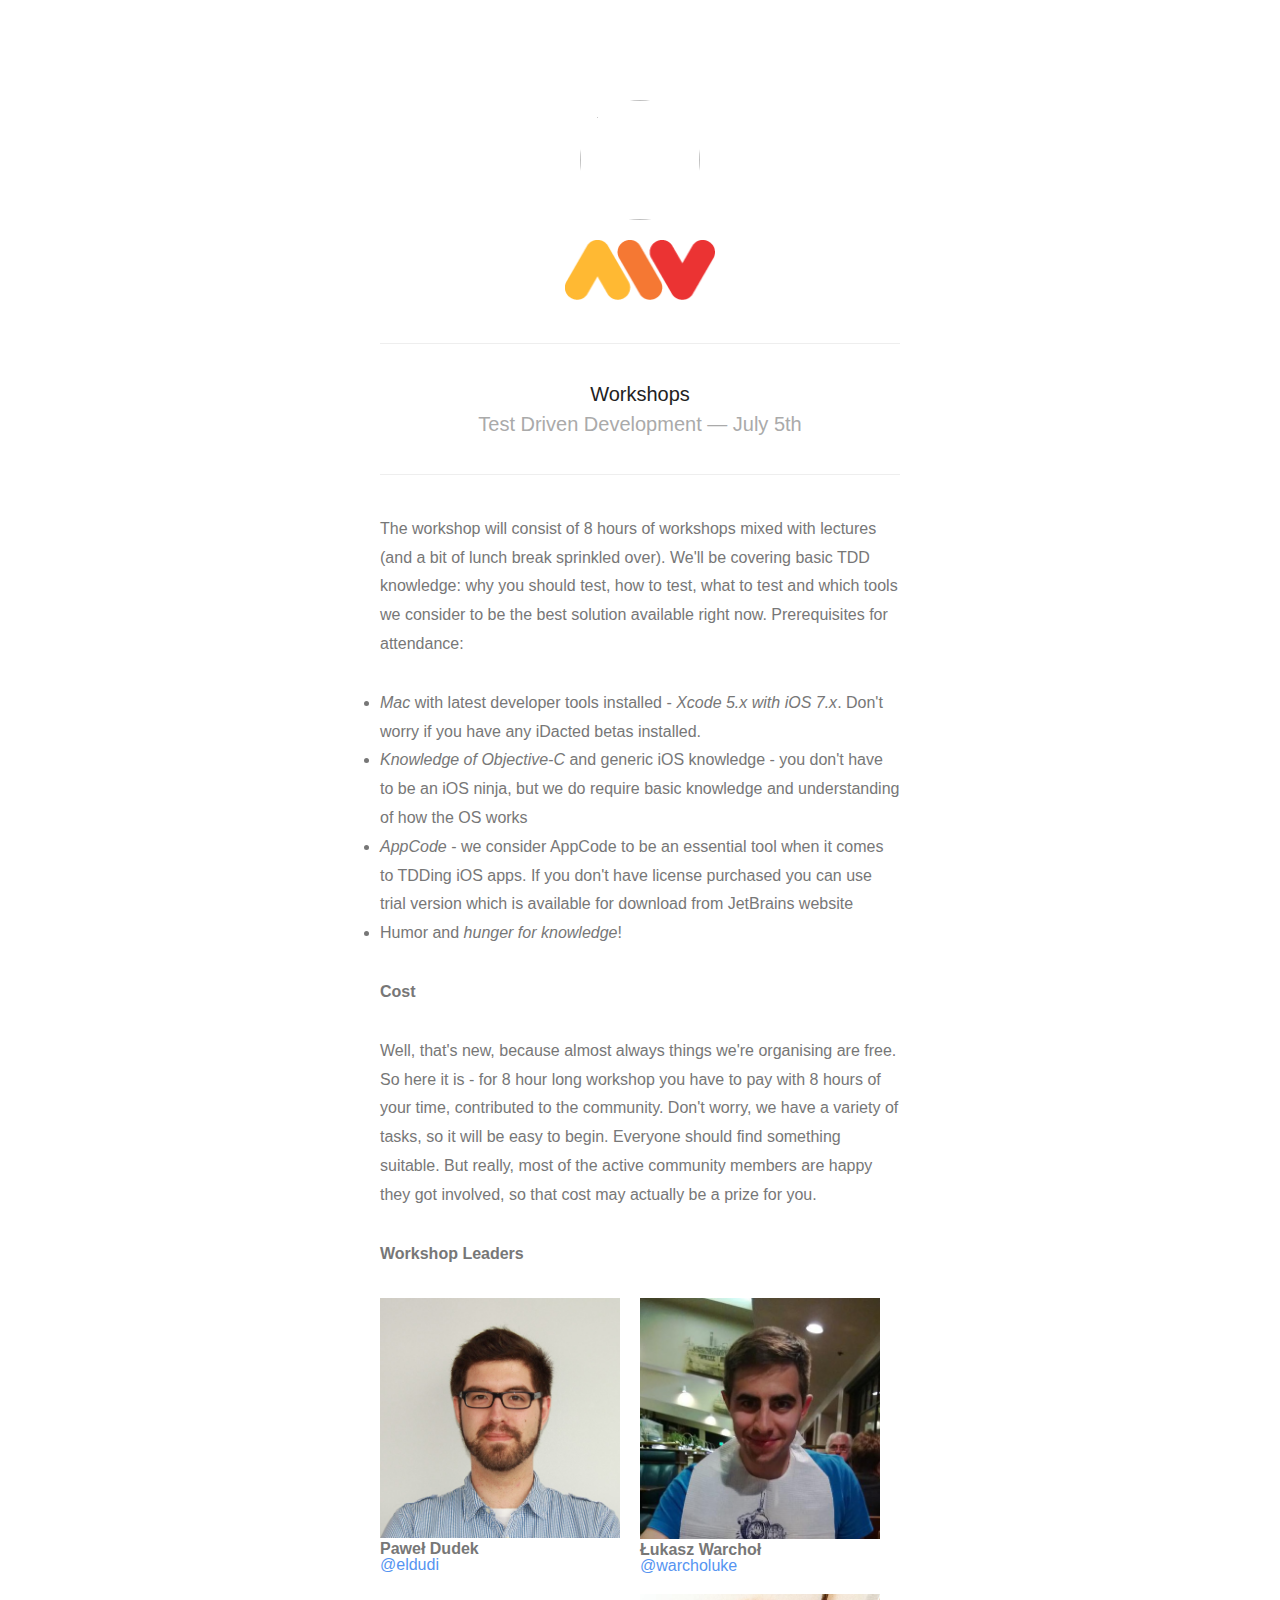
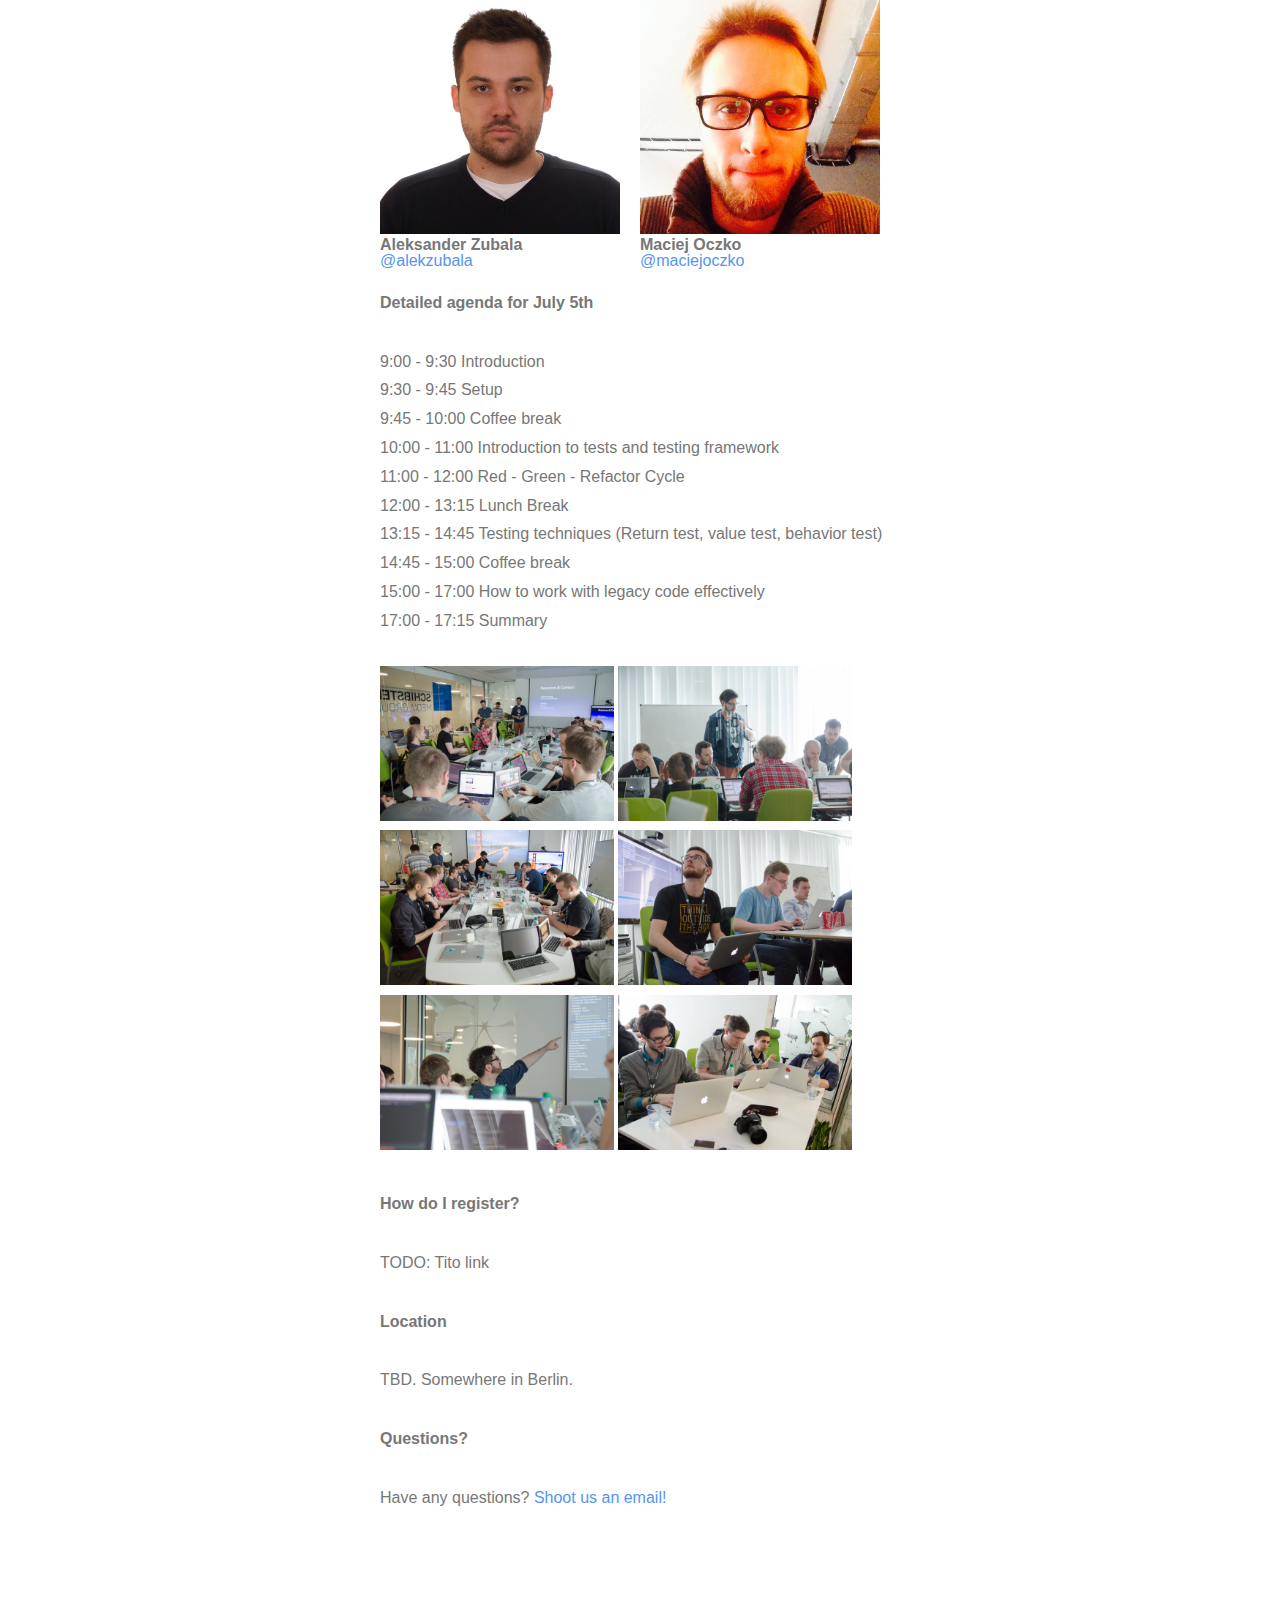
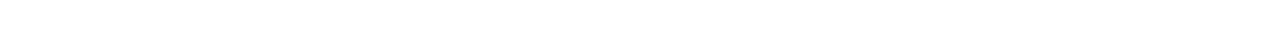
==== index.html @ e59e2da4 "First pages commit" ====
<!doctype html>
<html>
<head>
	<meta charset="utf-8">
	<meta http-equiv="X-UA-Compatible" content="IE=edge,chrome=1">
	<meta name="viewport" content="width=device-width">

	<link rel="shortcut icon" href="/static/images/favicon.ico">
	<link rel="stylesheet" href="/static/css/style.css">

	<link rel="stylesheet" href="/static/css/simplegrid.css">

	
	<title>UIKonf Workshops</title>
	
</head>

<body>
  

<section id="wrapper">
  <header>
    <a href='http://www.uikonf.com/' target=_blank> 
    <img id="avatar" class="2x" src="http://uikonf-assets.s3-website-eu-west-1.amazonaws.com/static/logo.svg"/>
  </a>
    <br/> 
    <a href='http://www.mobile-warsaw.pl/' target=_blank> 
    <img src="/static/images/logos/logo-mobile-warsaw.png">
    </a>
    </header>
  <header>
      <h1>Workshops</h1>
    <h2>Test Driven Development — July 5th</h2>
  </header> <!--header-->

<p>The workshop will consist of 8 hours of workshops mixed with lectures (and a bit of lunch break sprinkled over). We'll be covering basic TDD knowledge: why you should test, how to test, what to test and which tools we consider to be the best solution available right now.
Prerequisites for attendance: </p>

<ul>
<li><em>Mac</em> with latest developer tools installed - <em>Xcode 5.x with iOS 7.x</em>. Don't worry if you have any iDacted betas installed.  </li>
<li><em>Knowledge of Objective-C</em> and generic iOS knowledge - you don't have to be an iOS ninja, but we do require basic knowledge and understanding of how the OS works </li>
<li><em>AppCode</em> - we consider AppCode to be an essential tool when it comes to TDDing iOS apps. If you don't have license purchased you can use trial version which is available for download from JetBrains website </li>
<li>Humor and <em>hunger for knowledge</em>! </li>
</ul>

<p><strong>Cost</strong></p>

<p>Well, that's new, because almost always things we're organising are free. So here it is - for 8 hour long workshop you have to pay with 8 hours of your time, contributed to the community. Don't worry, we have a variety of tasks, so it will be easy to begin. Everyone should find something suitable. But really, most of the active community members are happy they got involved, so that cost may actually be a prize for you.</p>

<p><strong>Workshop Leaders</strong></p>

<div class="grid grid-pad">

  <div class="col-1-2">
    <div class="content">
      <img src="/static/images/speakers/Pawel.jpg" style="width:100%;"><br/>
      <strong>Paweł Dudek</strong><br/>
      <a href='https://twitter.com/eldudi'>@eldudi</a>
    </div>
  </div>

  <div class="col-1-2">
    <div class="content">
      <img src="/static/images/speakers/Lukasz.jpg" style="width:100%;"><br/>
      <strong>Łukasz Warchoł</strong><br/>
      <a href='https://twitter.com/warcholuke'>@warcholuke</a>
    </div>
  </div>

</div>

<div class="grid grid-pad">
  <div class="col-1-2">
    <div class="content">
    <img src="/static/images/speakers/Alek.jpg" style="width:100%;"><br/>
    <strong>Aleksander Zubala</strong><br/>
    <a href='https://twitter.com/alekzubala'>@alekzubala</a>
    </div>
  </div>

  <div class="col-1-2">
    <div class="content">
    <img src="/static/images/speakers/Maciek.png" style="width:100%;"><br/>
    <strong>Maciej Oczko</strong><br/>
    <a href='https://twitter.com/maciejoczko'>@maciejoczko</a>
    </div>
  </div>
</div>

<p><strong>Detailed agenda for July 5th</strong></p>

<p>9:00 - 9:30     Introduction<br/>
9:30 - 9:45 Setup <br/>
9:45 - 10:00    Coffee break<br/>
10:00 - 11:00   Introduction to tests and testing framework<br/>
11:00 - 12:00   Red - Green - Refactor Cycle<br/>
12:00 - 13:15   Lunch Break<br/>
13:15 - 14:45   Testing techniques (Return test, value test, behavior test)<br/>
14:45 - 15:00   Coffee break<br/>
15:00 - 17:00   How to work with legacy code effectively<br/>
17:00 - 17:15   Summary</p>

<p><img src="/static/images/photos/1.jpg" style="width:45%;">
<img src="/static/images/photos/2.jpg" style="width:45%;">
<img src="/static/images/photos/3.jpg" style="width:45%;">
<img src="/static/images/photos/4.jpg" style="width:45%;">
<img src="/static/images/photos/5.jpg" style="width:45%;">
<img src="/static/images/photos/6.jpg" style="width:45%;"></p>

<p><strong>How do I register?</strong></p>

<p>TODO: Tito link</p>

<p><strong>Location</strong></p>

<p>TBD. Somewhere in Berlin.</p>

<p><strong>Questions?</strong></p>

<p>Have any questions? <a href="mailto:pawel@dudek.mobi?Subject=UIKonf%20TDD%20Workshop">Shoot us an email!</a></p>


</section> <!--wrapper-->



  
	<script src="//code.jquery.com/jquery.min.js"></script>
	<script src="/static/js/main.js"></script>
	
</body>
</html>
---- static/css/style.css ----
/*=========================================
Reset
=========================================== */
html,body,div,span,applet,object,iframe,h1,h2,h3,h4,h5,h6,p,blockquote,pre,a,abbr,acronym,address,big,cite,code,del,dfn,em,img,ins,kbd,q,s,samp,small,strike,strong,sub,sup,tt,var,b,u,i,center,dl,dt,dd,ol,ul,li,fieldset,form,label,legend,table,caption,tbody,tfoot,thead,tr,th,td,article,aside,canvas,details,embed,figure,figcaption,footer,header,hgroup,menu,nav,output,ruby,section,summary,time,mark,audio,video{border:0;font-size:100%;font:inherit;vertical-align:baseline;margin:0;padding:0}article,aside,details,figcaption,figure,footer,header,hgroup,menu,nav,section{display:block}body{line-height:1}blockquote,q{quotes:none}blockquote:before,blockquote:after,q:before,q:after{content:none}table{border-collapse:collapse;border-spacing:0} 
*, *:before, *:after { -moz-box-sizing: border-box; -webkit-box-sizing: border-box; box-sizing: border-box; }
.group:before,
.group:after { content: ""; display: table;} 
.group:after { clear: both;}
.group { zoom: 1;}

/*=========================================
Base
=========================================== */
body {
	font:16px/1 "Helvetica Neue",Helvetica,Arial,sans-serif;
	color:#777;
	-webkit-font-smoothing:antialiased;
	text-rendering:optimizeLegibility;
}

strong { font-weight: bold; }
em { font-style: italic; }

/* Link to Documentation */
a#documentation {
	position: fixed; z-index: 100;
	top: 11px; right: 10px; padding: 8px 12px;
	background: #5badf0; color: #fff;
	font-size: 13px; font-weight: bold; line-height: 1.4;
	border-radius: 3px;
}

#wrapper {
	padding:100px 40px 100px 40px;
	max-width:600px;
	margin:0 auto;
}

header {
	border-bottom:1px solid #eee;
	margin-bottom:40px;
	padding-bottom:40px;
	text-align:center;
	position:relative;
  vertical-align: middle;
}

#avatar {
	display:inline-block;
	width:120px;
	height:120px;
	border-radius:50%;
	margin-bottom:20px;
}

#badge {
	position: absolute; bottom: 10px; right: 10px;
	height: 48px; width: 48px;
}
/*=========================================
Typography
=========================================== */
/*Accent color*/
a {
	text-decoration:none;
	color:#5694f1;
	font-weight:400;
}

h1 {
	font-weight:400;
	font-size:20px;
	color:#222;
}

h2 {
	font-size: 20px;
	font-weight: 300;
	color:#aaa; 
	margin-top:10px;
}

p, ul {
	line-height: 1.8;
	 margin-bottom:30px;
	 font-size: 16px;
}

@media screen and (max-width: 540px) {
#wrapper { padding:40px; }
#header { margin-bottom: 40px; }
a#docs { display: none; }
}

@media screen and (max-width:440px) {
#wrapper { padding:20px; }
#header { margin-bottom: 20px; }
}

div.organizer {
  width: 45%;
  display: inline-block;
  text-align: center;
}

header img {
  width: 150px;
}

#speakers div {
  width: 45%;
  display: inline-block;
  vertical-align: top;
  padding-bottom: 1em;
}
---- static/css/simplegrid.css ----
/*=========================================
Thanks http://thisisdallas.github.io/Simple-Grid/ for this awesome grid!
=========================================== */

*, *:after, *:before {
	-webkit-box-sizing: border-box;
	-moz-box-sizing: border-box;
	box-sizing: border-box;
}

body {
	margin: 0px;
}

[class*='col-'] {
	float: left;
	padding-right: 20px;
}

[class*='col-']:last-of-type {
	padding-right: 0px;
}

.grid {
	width: 100%;
	max-width: 1140px;
	margin: 0 auto;
	overflow: hidden;
}

.grid:after {
	content: "";
	display: table;
	clear: both;
}

.grid-pad {
	padding: 0px 0px 20px 0px;
}

.grid-pad > [class*='col-']:last-of-type {
	padding-right: 20px;
}

.push-right {
	float: right;
}

/* Content Columns */

.col-1-1 {
	width: 100%;
}
.col-2-3, .col-8-12 {
	width: 66.66%;
}

.col-1-2, .col-6-12 {
	width: 50%;
}

.col-1-3, .col-4-12 {
	width: 33.33%;
}

.col-1-4, .col-3-12 {
	width: 25%;
}

.col-1-5 {
	width: 20%;
}

.col-1-6, .col-2-12 {
	width: 16.667%;
}

.col-1-7 {
	width: 14.28%;
}

.col-1-8 {
	width: 12.5%;
}

.col-1-9 {
	width: 11.1%;
}

.col-1-10 {
	width: 10%;
}

.col-1-11 {
	width: 9.09%;
}

.col-1-12 {
	width: 8.33%
}

/* Layout Columns */

.col-11-12 {
	width: 91.66%
}

.col-10-12 {
	width: 83.333%;
}

.col-9-12 {
	width: 75%;
}

.col-5-12 {
	width: 41.66%;
}

.col-7-12 {
	width: 58.33%
}

@media handheld, only screen and (max-width: 767px) {


	.grid {
		width: 100%;
		min-width: 0;
		margin-left: 0px;
		margin-right: 0px;
		padding-left: 0px;
		padding-right: 0px;
	}

	[class*='col-'] {
		width: auto;
		float: none;
		margin-left: 0px;
		margin-right: 0px;
		margin-top: 10px;
		margin-bottom: 10px;
		padding-left: 20px;
		padding-right: 20px;
	}
}
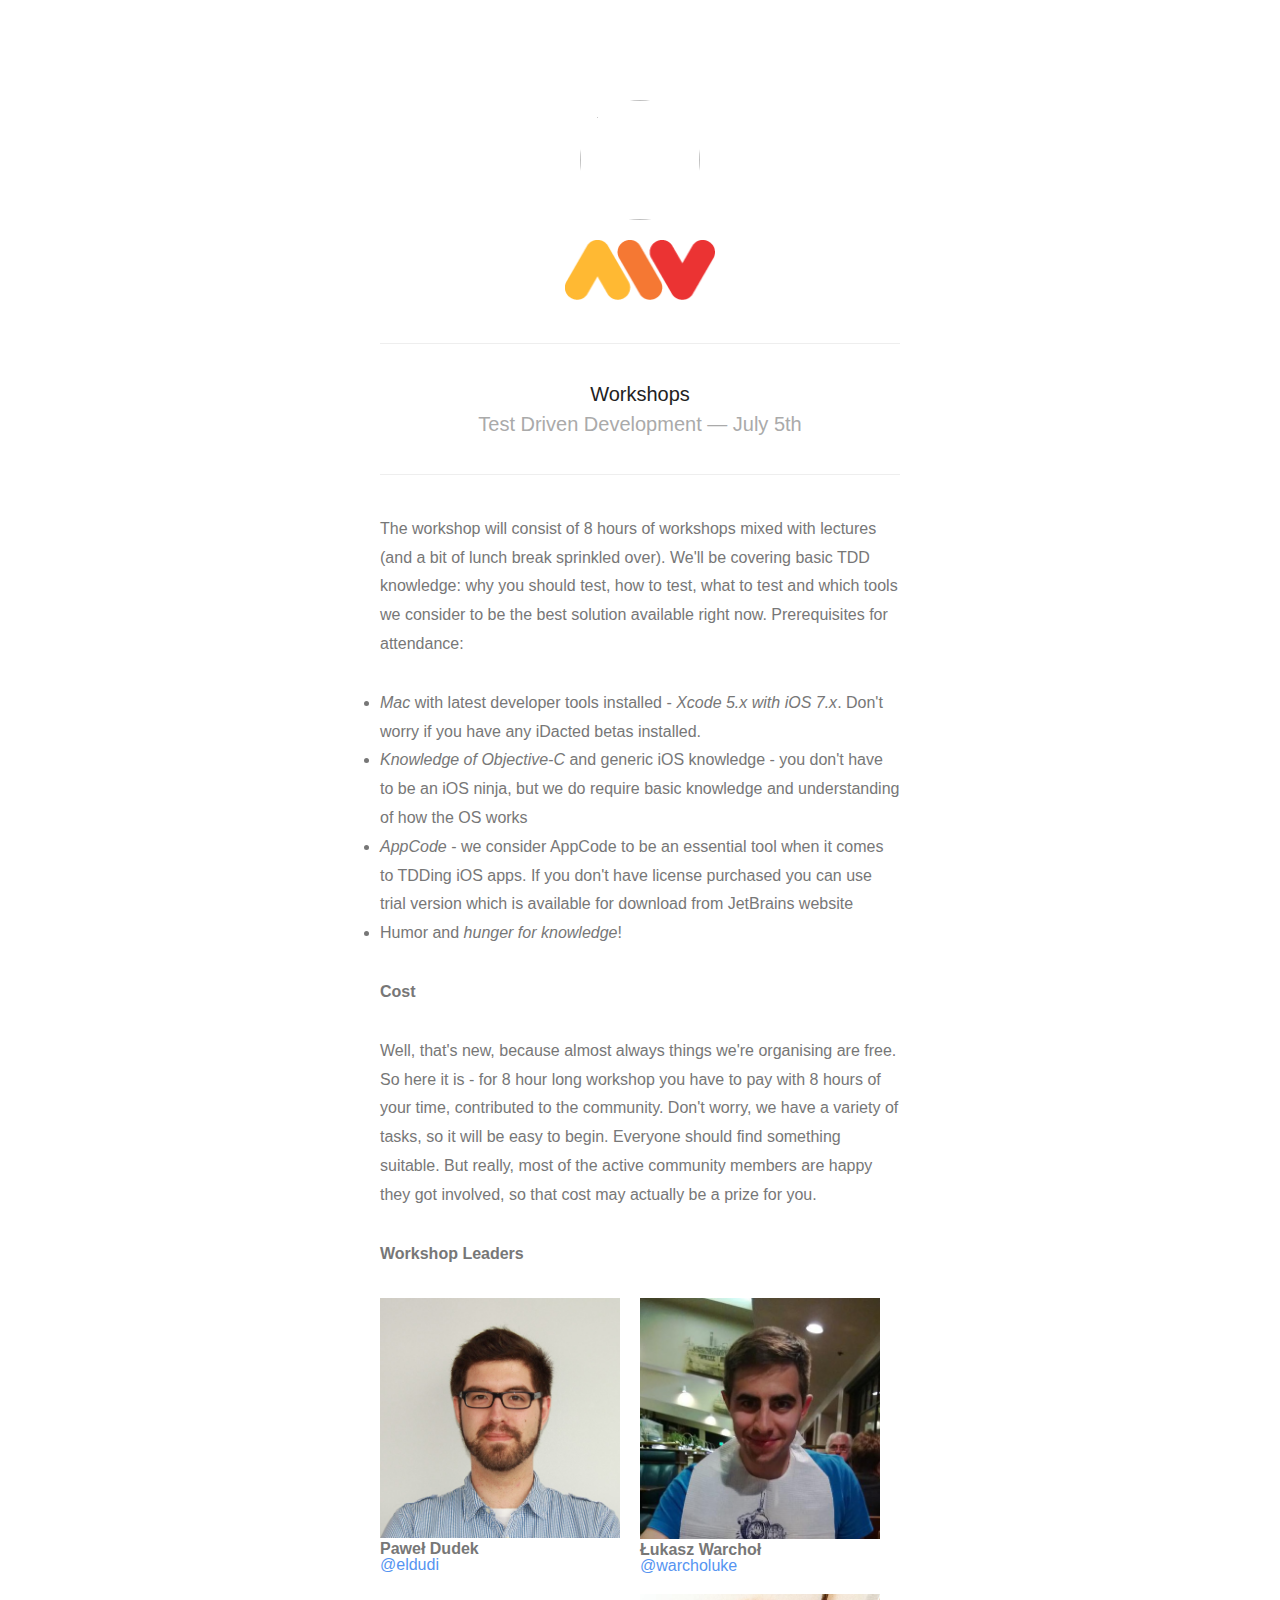
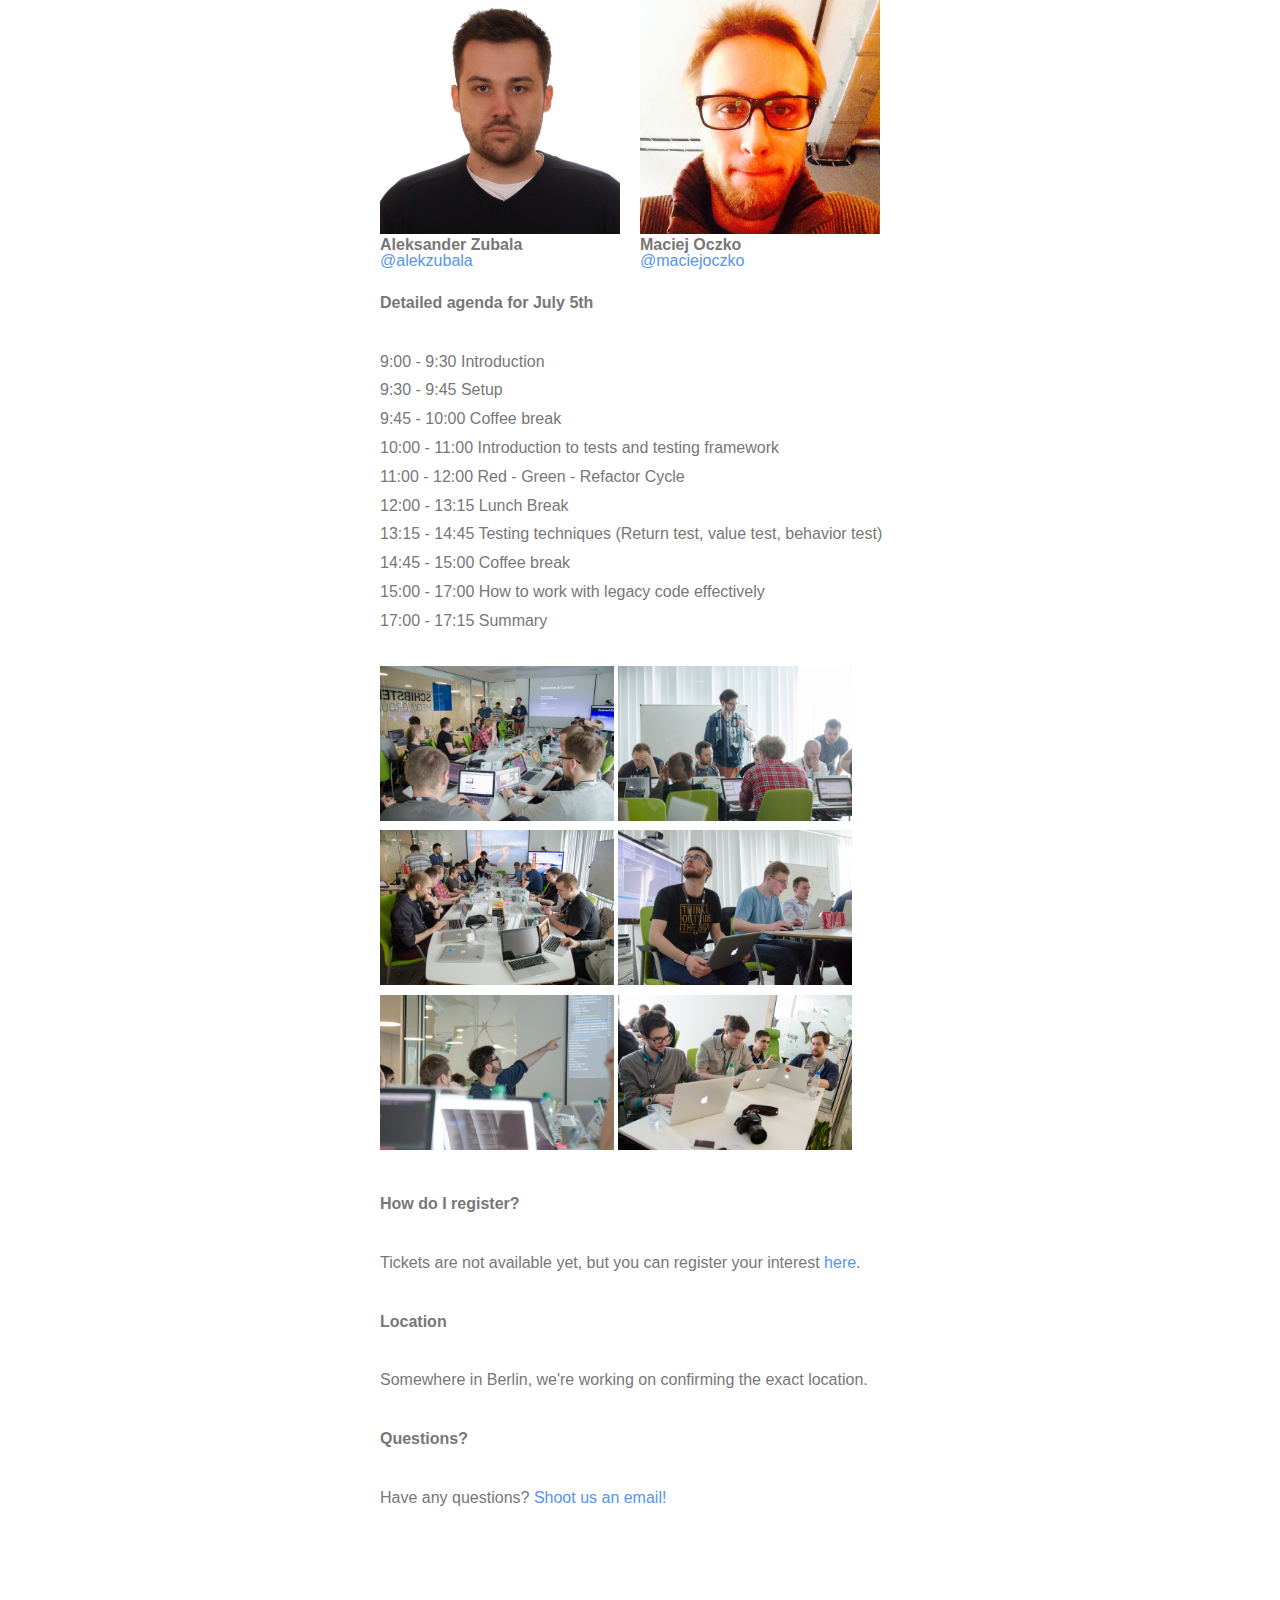
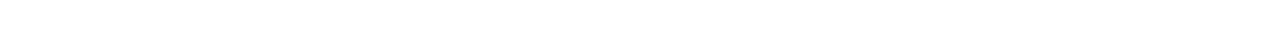
==== commit 5cb9b5c3: "Built from 6fead4b8393873c333eba9e457b503800df35efb" ====
--- a/index.html
+++ b/index.html
@@ -109,11 +109,11 @@
 
 <p><strong>How do I register?</strong></p>
 
-<p>TODO: Tito link</p>
+<p>Tickets are not available yet, but you can register your interest <a href="https://ti.to/uikonf/tdd-workshop-2014">here</a>.</p>
 
 <p><strong>Location</strong></p>
 
-<p>TBD. Somewhere in Berlin.</p>
+<p>Somewhere in Berlin, we're working on confirming the exact location.</p>
 
 <p><strong>Questions?</strong></p>
 
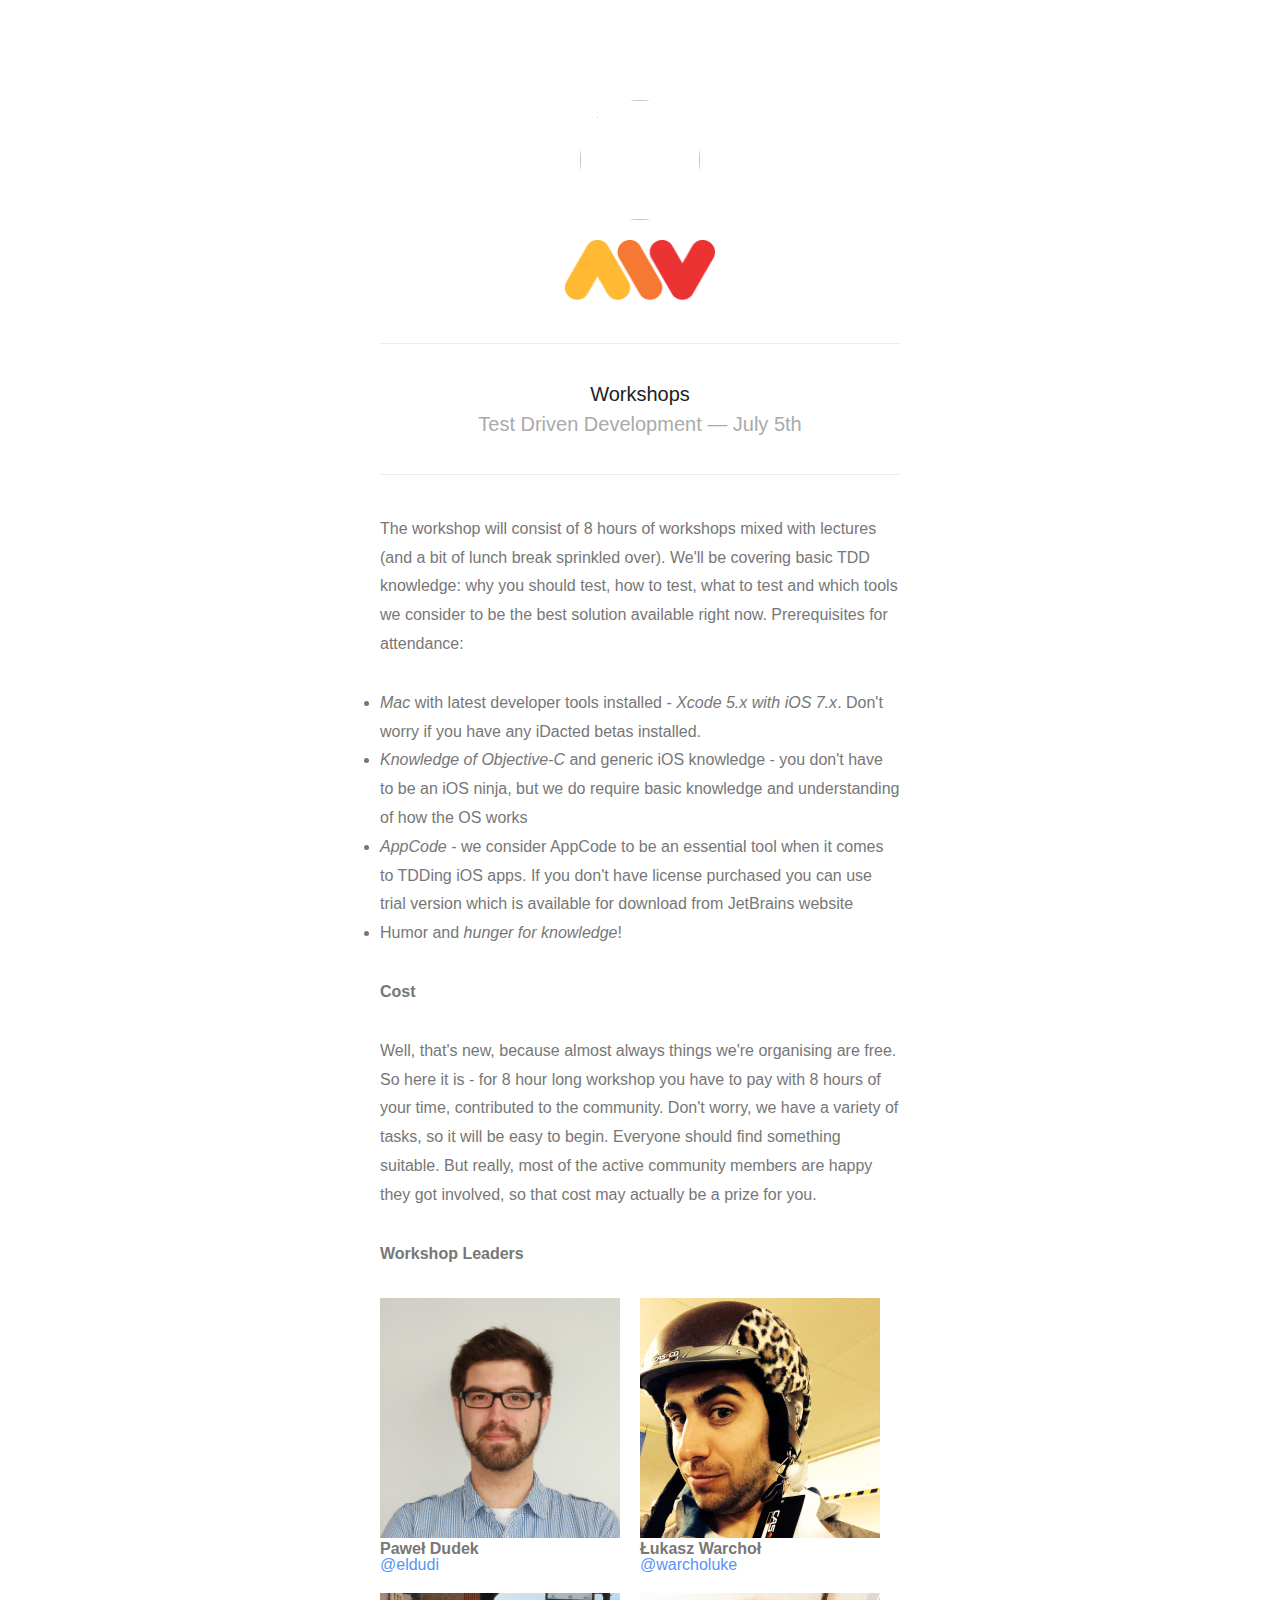
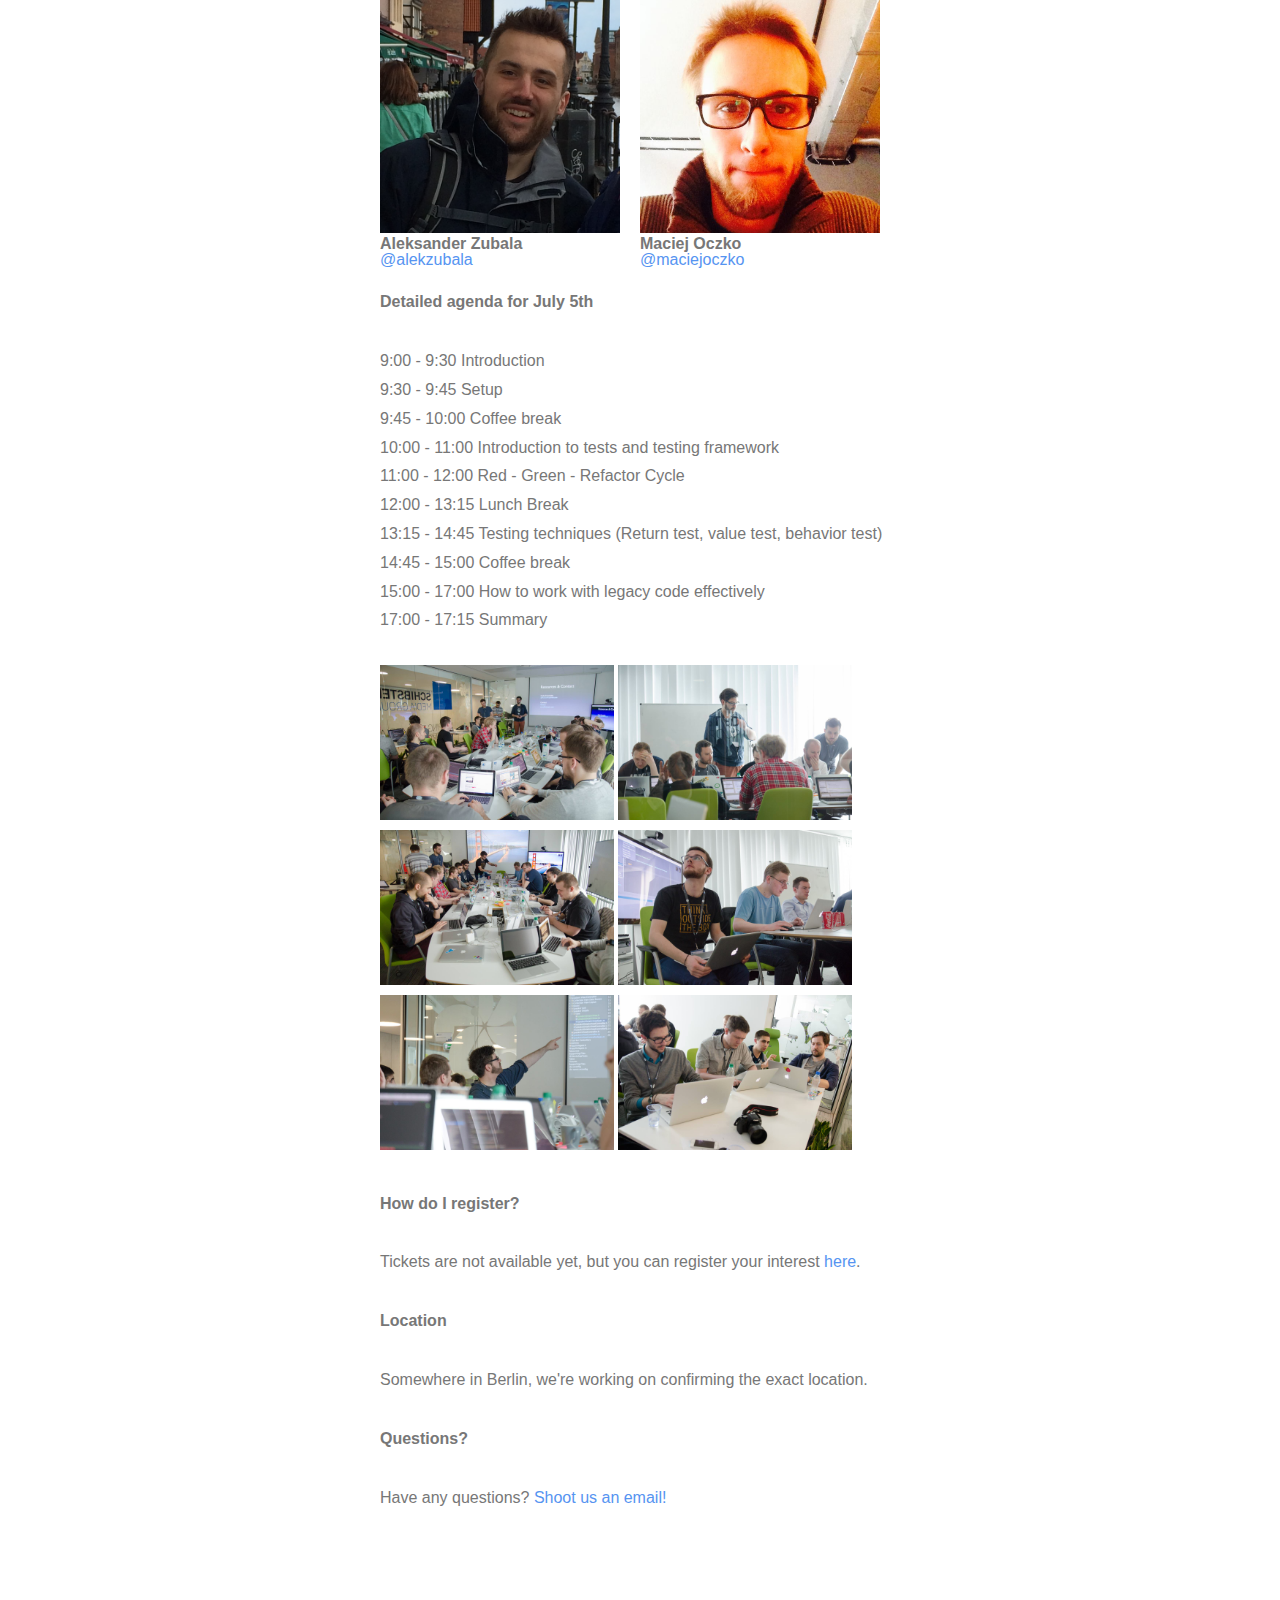
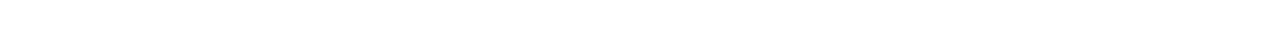
==== commit c844d3f5: "Updated photos" ====
--- a/index.html
+++ b/index.html
@@ -72,7 +72,7 @@
 <div class="grid grid-pad">
   <div class="col-1-2">
     <div class="content">
-    <img src="/static/images/speakers/Alek.jpg" style="width:100%;"><br/>
+    <img src="/static/images/speakers/Alek.png" style="width:100%;"><br/>
     <strong>Aleksander Zubala</strong><br/>
     <a href='https://twitter.com/alekzubala'>@alekzubala</a>
     </div>
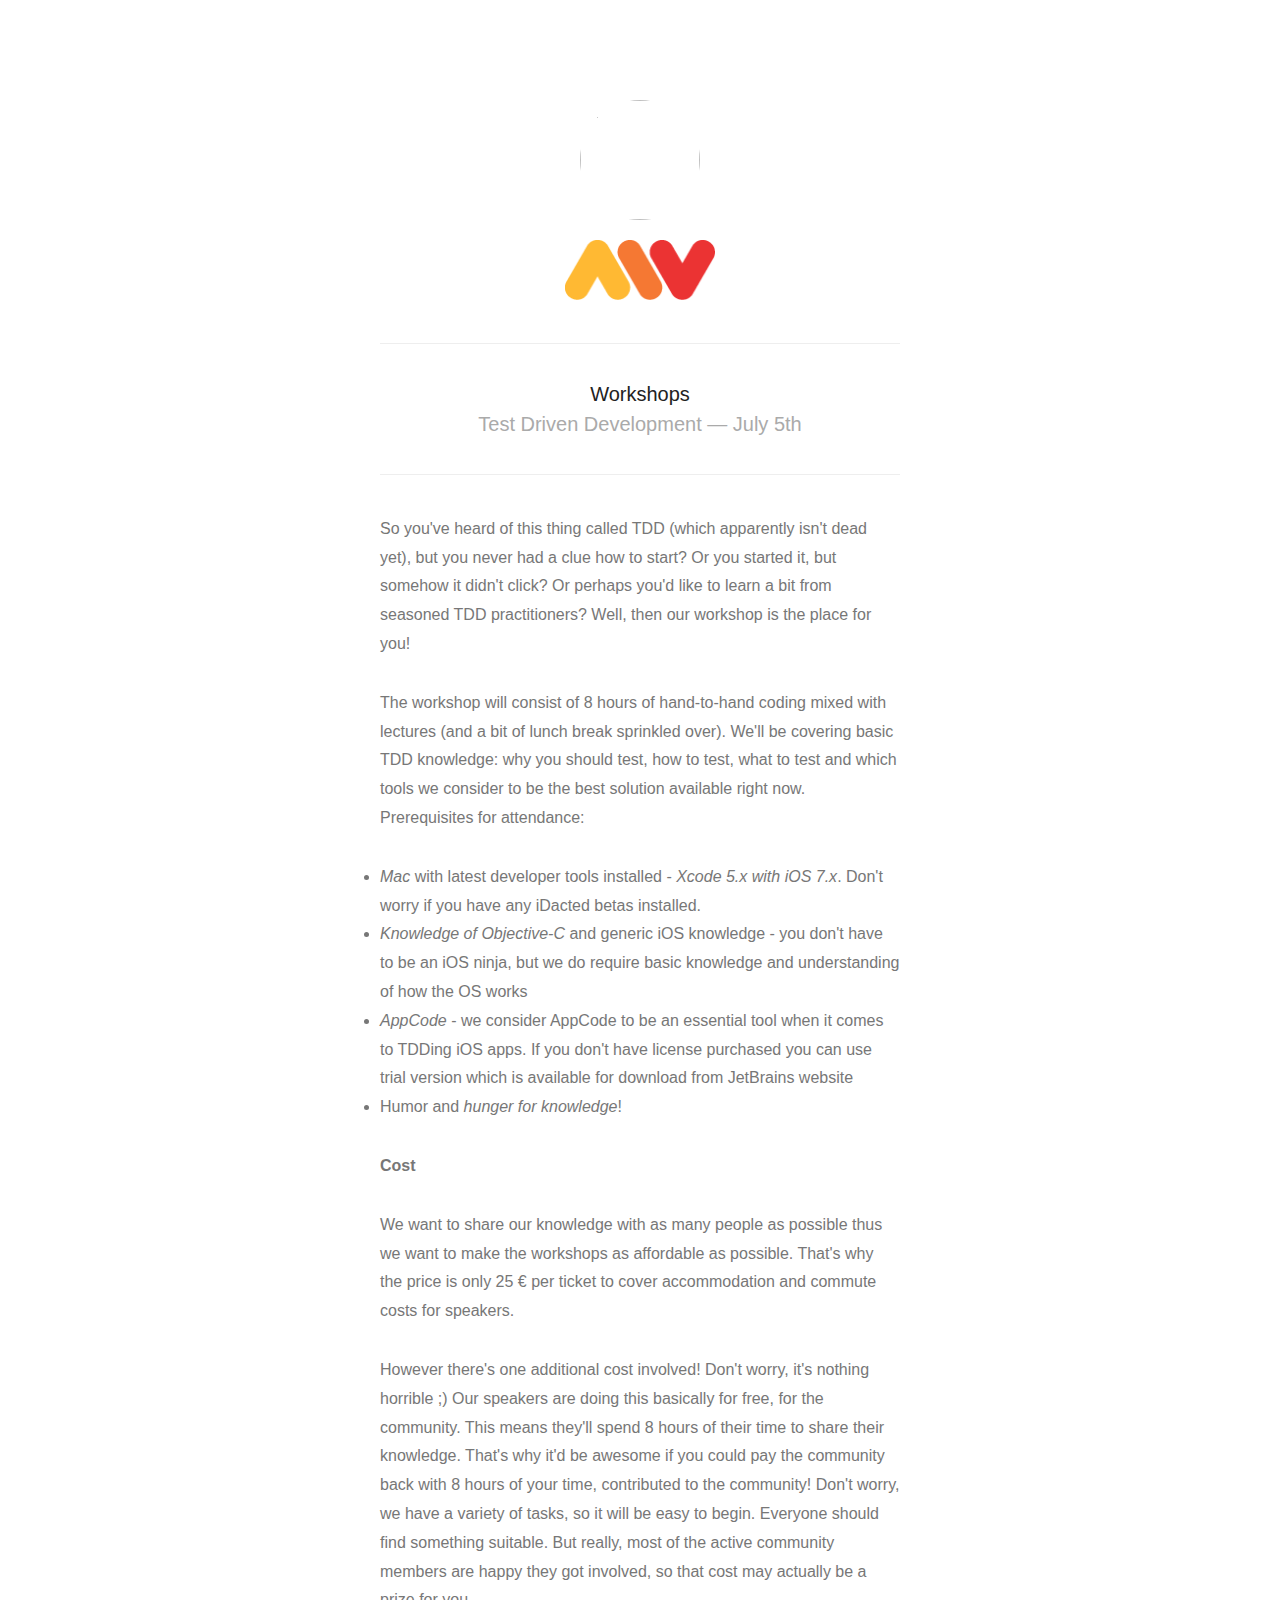
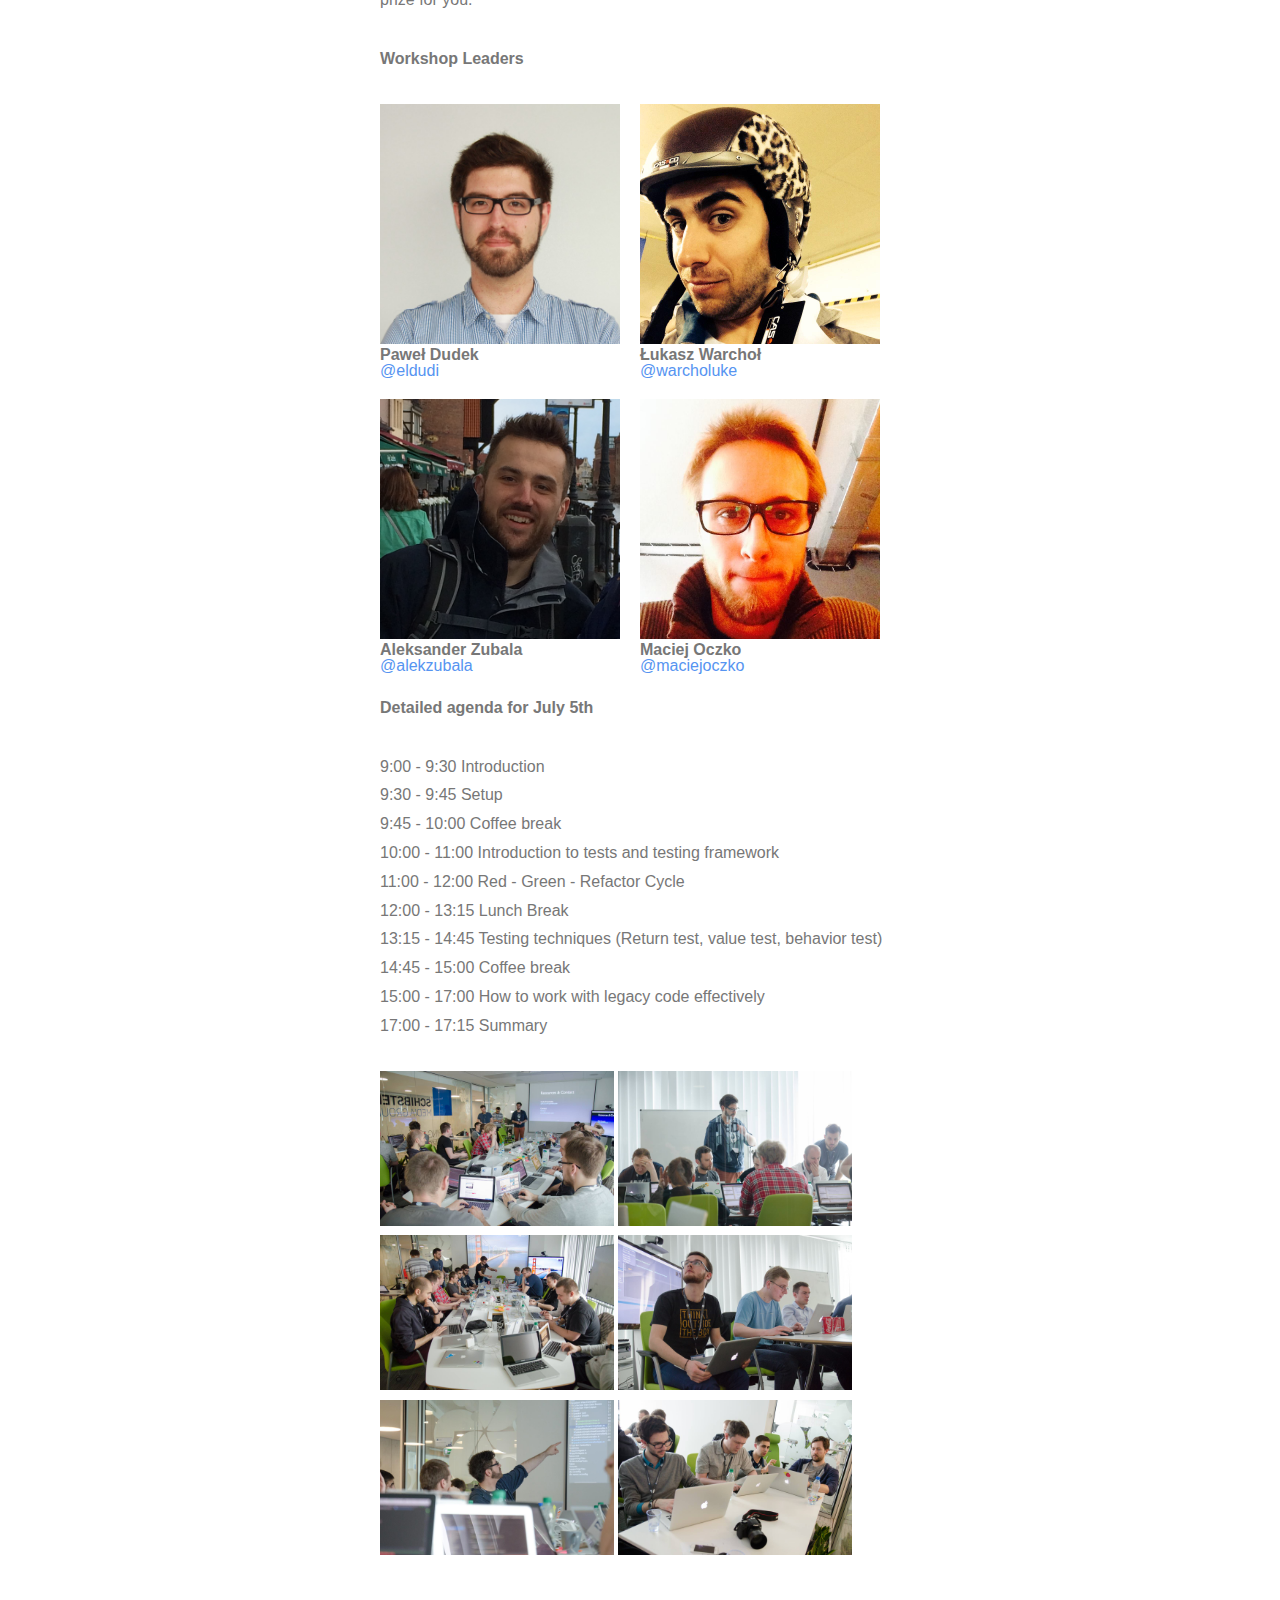
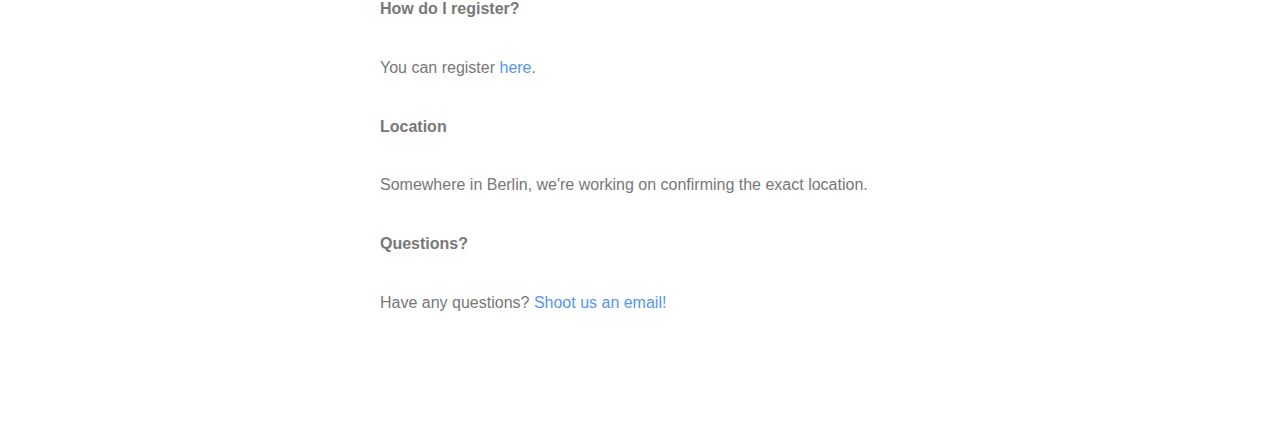
==== commit 085895ec: "Built from 7fcbf83f46753c7495810d4d4479a926a85310af" ====
--- a/index.html
+++ b/index.html
@@ -33,7 +33,9 @@
     <h2>Test Driven Development — July 5th</h2>
   </header> <!--header-->
 
-<p>The workshop will consist of 8 hours of workshops mixed with lectures (and a bit of lunch break sprinkled over). We'll be covering basic TDD knowledge: why you should test, how to test, what to test and which tools we consider to be the best solution available right now.
+<p>So you've heard of this thing called TDD (which apparently isn't dead yet), but you never had a clue how to start? Or you started it, but somehow it didn't click? Or perhaps you'd like to learn a bit from seasoned TDD practitioners? Well, then our workshop is the place for you!</p>
+
+<p>The workshop will consist of 8 hours of hand-to-hand coding mixed with lectures (and a bit of lunch break sprinkled over). We'll be covering basic TDD knowledge: why you should test, how to test, what to test and which tools we consider to be the best solution available right now.
 Prerequisites for attendance: </p>
 
 <ul>
@@ -45,7 +47,9 @@
 
 <p><strong>Cost</strong></p>
 
-<p>Well, that's new, because almost always things we're organising are free. So here it is - for 8 hour long workshop you have to pay with 8 hours of your time, contributed to the community. Don't worry, we have a variety of tasks, so it will be easy to begin. Everyone should find something suitable. But really, most of the active community members are happy they got involved, so that cost may actually be a prize for you.</p>
+<p>We want to share our knowledge with as many people as possible thus we want to make the workshops as affordable as possible. That's why the price is only 25 € per ticket to cover accommodation and commute costs for speakers. </p>
+
+<p>However there's one additional cost involved! Don't worry, it's nothing horrible ;) Our speakers are doing this basically for free, for the community. This means they'll spend 8 hours of their time to share their knowledge. That's why it'd be awesome if you could pay the community back with 8 hours of your time, contributed to the community! Don't worry, we have a variety of tasks, so it will be easy to begin. Everyone should find something suitable. But really, most of the active community members are happy they got involved, so that cost may actually be a prize for you.</p>
 
 <p><strong>Workshop Leaders</strong></p>
 
@@ -109,7 +113,7 @@
 
 <p><strong>How do I register?</strong></p>
 
-<p>Tickets are not available yet, but you can register your interest <a href="https://ti.to/uikonf/tdd-workshop-2014">here</a>.</p>
+<p>You can register <a href="https://ti.to/mobile-warsaw/tdd-workshop">here</a>.</p>
 
 <p><strong>Location</strong></p>
 
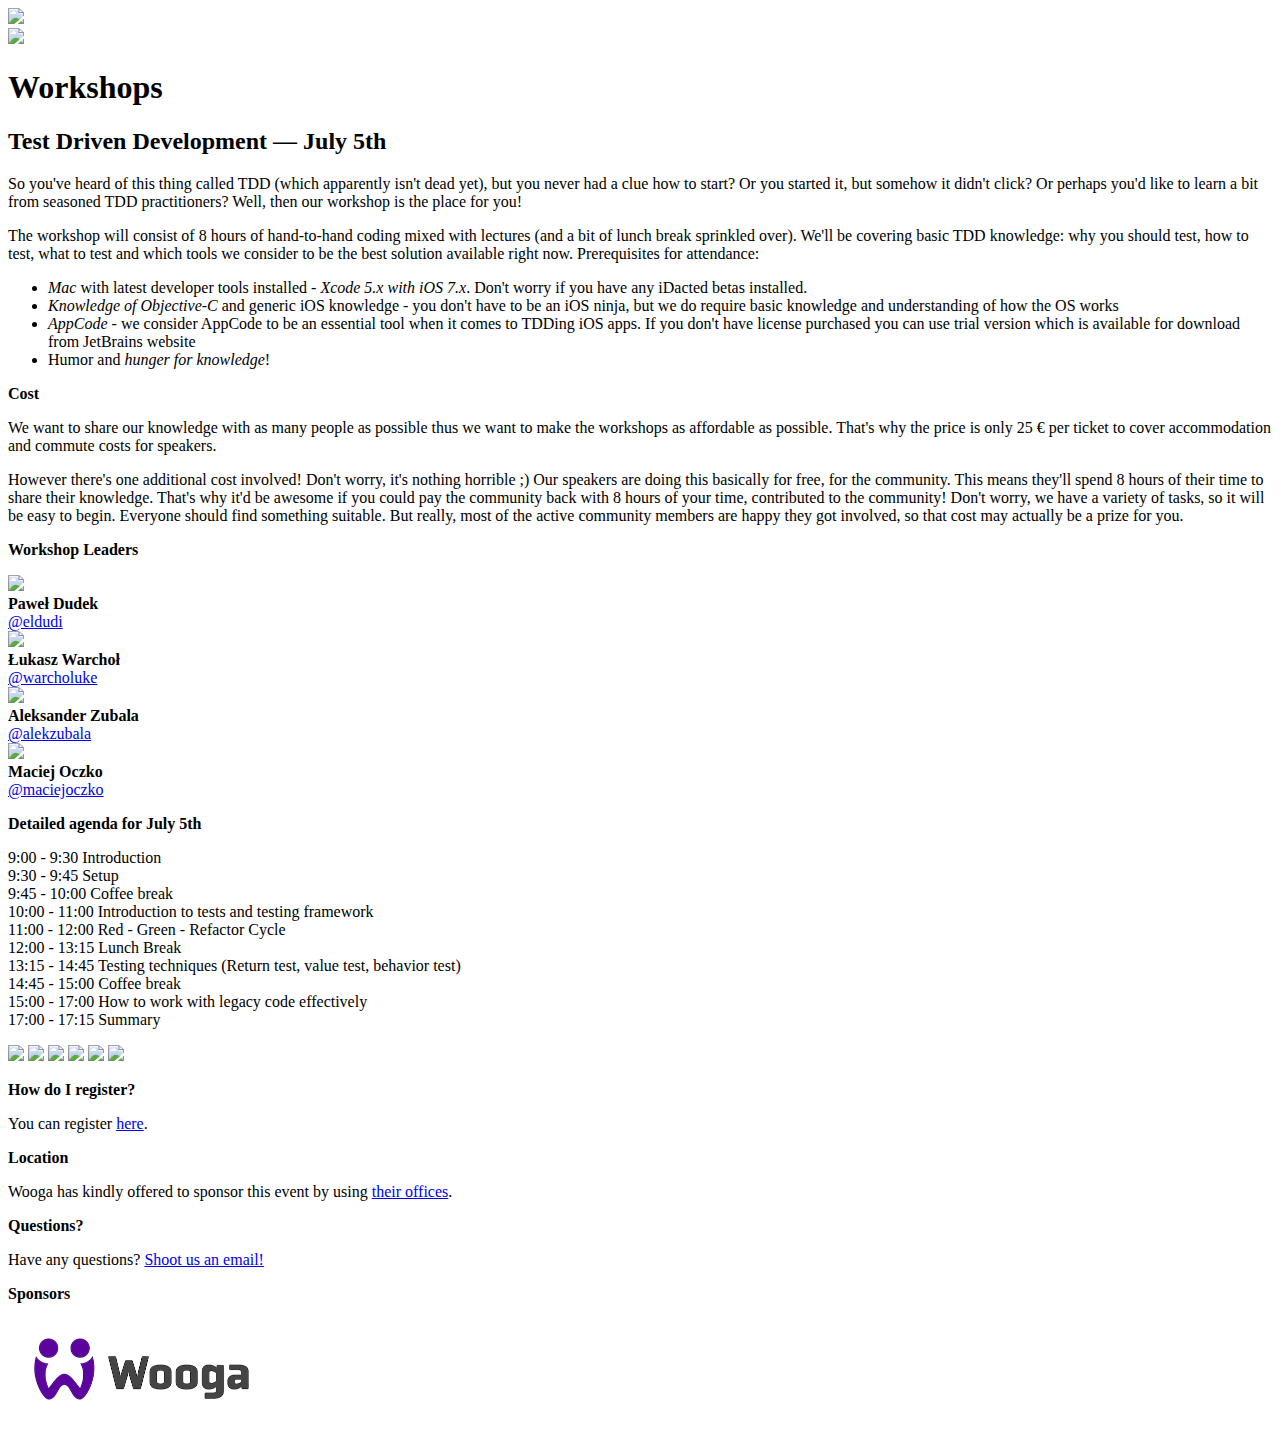
==== commit 6b898de6: "Built from e9d1e21d88fe2162439c3ea984aacf2c4fc0e801" ====
--- a/index.html
+++ b/index.html
@@ -117,11 +117,15 @@
 
 <p><strong>Location</strong></p>
 
-<p>Somewhere in Berlin, we're working on confirming the exact location.</p>
+<p>Wooga has kindly offered to sponsor this event by using <a href="http://www.wooga.com/about/contact/">their offices</a>.</p>
 
 <p><strong>Questions?</strong></p>
 
 <p>Have any questions? <a href="mailto:pawel@dudek.mobi?Subject=UIKonf%20TDD%20Workshop">Shoot us an email!</a></p>
+
+<p><strong>Sponsors</strong></p>
+
+<p><img src="/static/images/wooga.png" style="height: 100px;"></p>
 
 
 </section> <!--wrapper-->
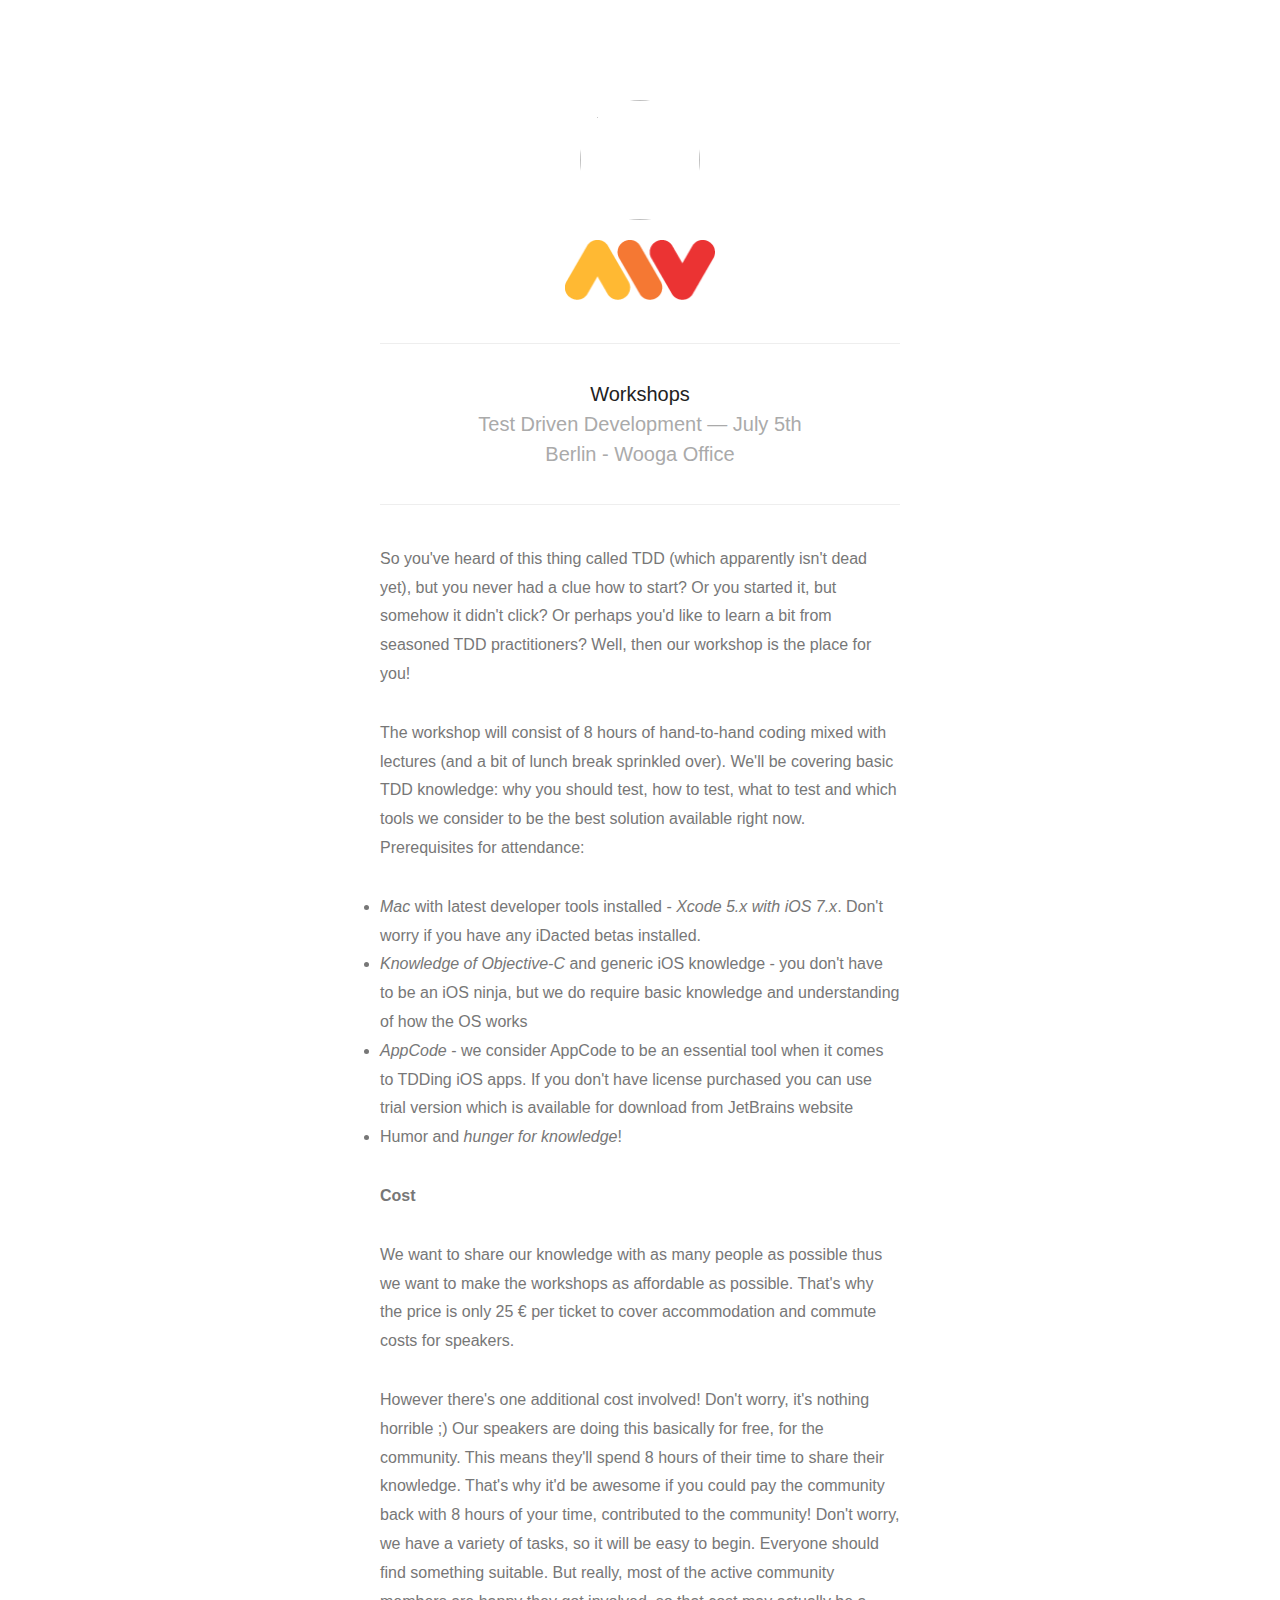
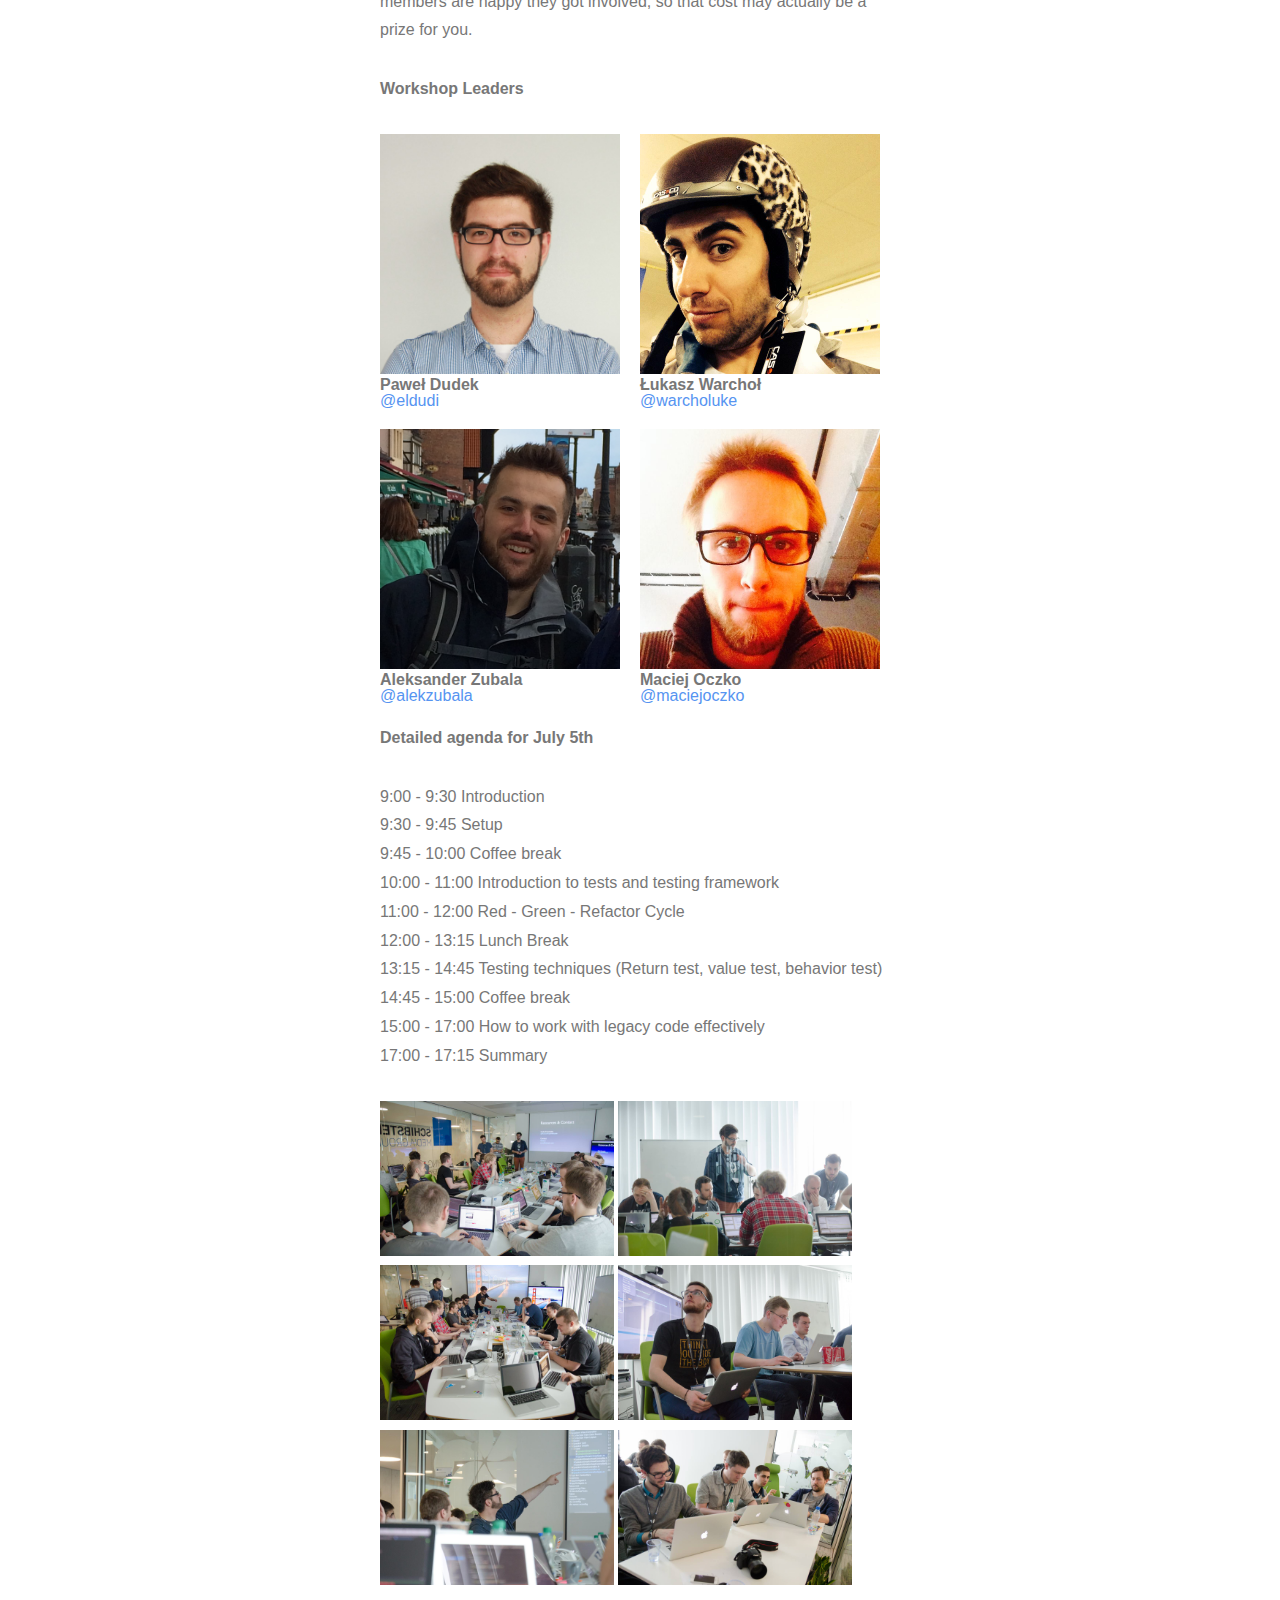
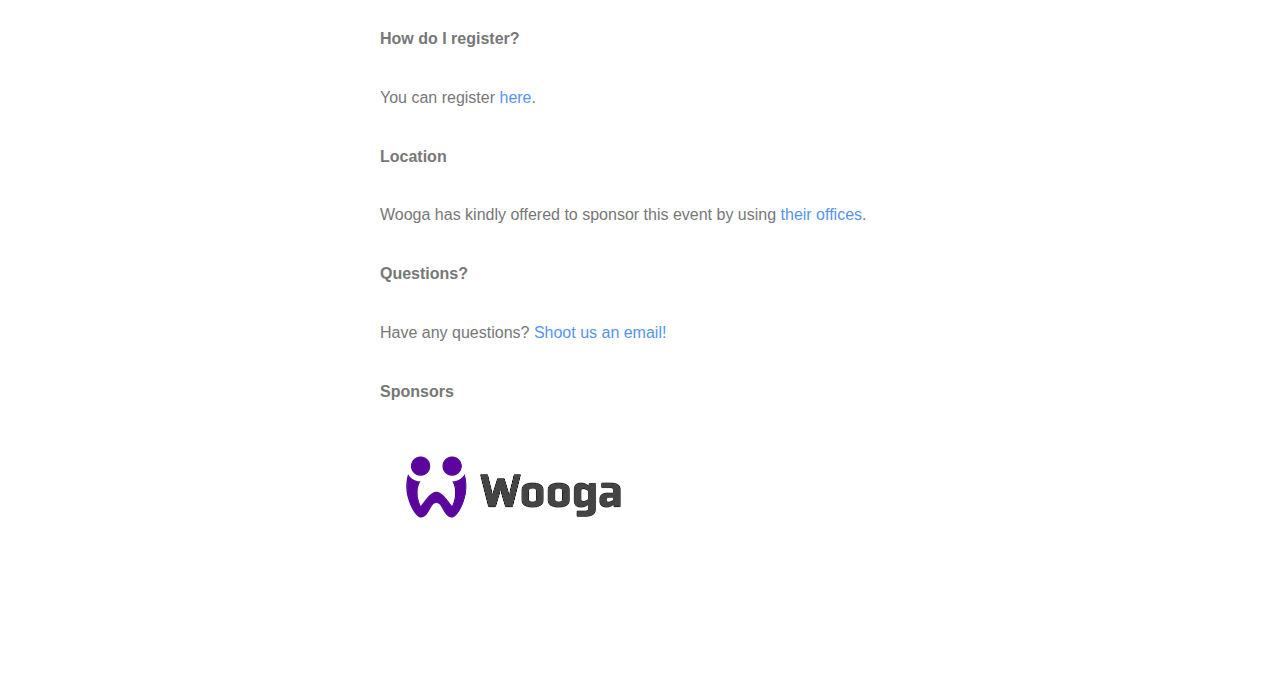
==== commit 9238c918: "Built from 6d9f7dce30cabb7c26f4eccec956400a83d47250" ====
--- a/index.html
+++ b/index.html
@@ -31,6 +31,7 @@
   <header>
       <h1>Workshops</h1>
     <h2>Test Driven Development — July 5th</h2>
+    <h2>Berlin - Wooga Office</h2>
   </header> <!--header-->
 
 <p>So you've heard of this thing called TDD (which apparently isn't dead yet), but you never had a clue how to start? Or you started it, but somehow it didn't click? Or perhaps you'd like to learn a bit from seasoned TDD practitioners? Well, then our workshop is the place for you!</p>
--- a/static/css/style.css
+++ b/static/css/style.css
@@ -0,0 +1,115 @@
+/*=========================================
+Reset
+=========================================== */
+html,body,div,span,applet,object,iframe,h1,h2,h3,h4,h5,h6,p,blockquote,pre,a,abbr,acronym,address,big,cite,code,del,dfn,em,img,ins,kbd,q,s,samp,small,strike,strong,sub,sup,tt,var,b,u,i,center,dl,dt,dd,ol,ul,li,fieldset,form,label,legend,table,caption,tbody,tfoot,thead,tr,th,td,article,aside,canvas,details,embed,figure,figcaption,footer,header,hgroup,menu,nav,output,ruby,section,summary,time,mark,audio,video{border:0;font-size:100%;font:inherit;vertical-align:baseline;margin:0;padding:0}article,aside,details,figcaption,figure,footer,header,hgroup,menu,nav,section{display:block}body{line-height:1}blockquote,q{quotes:none}blockquote:before,blockquote:after,q:before,q:after{content:none}table{border-collapse:collapse;border-spacing:0} 
+*, *:before, *:after { -moz-box-sizing: border-box; -webkit-box-sizing: border-box; box-sizing: border-box; }
+.group:before,
+.group:after { content: ""; display: table;} 
+.group:after { clear: both;}
+.group { zoom: 1;}
+
+/*=========================================
+Base
+=========================================== */
+body {
+	font:16px/1 "Helvetica Neue",Helvetica,Arial,sans-serif;
+	color:#777;
+	-webkit-font-smoothing:antialiased;
+	text-rendering:optimizeLegibility;
+}
+
+strong { font-weight: bold; }
+em { font-style: italic; }
+
+/* Link to Documentation */
+a#documentation {
+	position: fixed; z-index: 100;
+	top: 11px; right: 10px; padding: 8px 12px;
+	background: #5badf0; color: #fff;
+	font-size: 13px; font-weight: bold; line-height: 1.4;
+	border-radius: 3px;
+}
+
+#wrapper {
+	padding:100px 40px 100px 40px;
+	max-width:600px;
+	margin:0 auto;
+}
+
+header {
+	border-bottom:1px solid #eee;
+	margin-bottom:40px;
+	padding-bottom:40px;
+	text-align:center;
+	position:relative;
+  vertical-align: middle;
+}
+
+#avatar {
+	display:inline-block;
+	width:120px;
+	height:120px;
+	border-radius:50%;
+	margin-bottom:20px;
+}
+
+#badge {
+	position: absolute; bottom: 10px; right: 10px;
+	height: 48px; width: 48px;
+}
+/*=========================================
+Typography
+=========================================== */
+/*Accent color*/
+a {
+	text-decoration:none;
+	color:#5694f1;
+	font-weight:400;
+}
+
+h1 {
+	font-weight:400;
+	font-size:20px;
+	color:#222;
+}
+
+h2 {
+	font-size: 20px;
+	font-weight: 300;
+	color:#aaa; 
+	margin-top:10px;
+}
+
+p, ul {
+	line-height: 1.8;
+	 margin-bottom:30px;
+	 font-size: 16px;
+}
+
+@media screen and (max-width: 540px) {
+#wrapper { padding:40px; }
+#header { margin-bottom: 40px; }
+a#docs { display: none; }
+}
+
+@media screen and (max-width:440px) {
+#wrapper { padding:20px; }
+#header { margin-bottom: 20px; }
+}
+
+div.organizer {
+  width: 45%;
+  display: inline-block;
+  text-align: center;
+}
+
+header img {
+  width: 150px;
+}
+
+#speakers div {
+  width: 45%;
+  display: inline-block;
+  vertical-align: top;
+  padding-bottom: 1em;
+}
--- a/static/css/simplegrid.css
+++ b/static/css/simplegrid.css
@@ -0,0 +1,146 @@
+/*=========================================
+Thanks http://thisisdallas.github.io/Simple-Grid/ for this awesome grid!
+=========================================== */
+
+*, *:after, *:before {
+	-webkit-box-sizing: border-box;
+	-moz-box-sizing: border-box;
+	box-sizing: border-box;
+}
+
+body {
+	margin: 0px;
+}
+
+[class*='col-'] {
+	float: left;
+	padding-right: 20px;
+}
+
+[class*='col-']:last-of-type {
+	padding-right: 0px;
+}
+
+.grid {
+	width: 100%;
+	max-width: 1140px;
+	margin: 0 auto;
+	overflow: hidden;
+}
+
+.grid:after {
+	content: "";
+	display: table;
+	clear: both;
+}
+
+.grid-pad {
+	padding: 0px 0px 20px 0px;
+}
+
+.grid-pad > [class*='col-']:last-of-type {
+	padding-right: 20px;
+}
+
+.push-right {
+	float: right;
+}
+
+/* Content Columns */
+
+.col-1-1 {
+	width: 100%;
+}
+.col-2-3, .col-8-12 {
+	width: 66.66%;
+}
+
+.col-1-2, .col-6-12 {
+	width: 50%;
+}
+
+.col-1-3, .col-4-12 {
+	width: 33.33%;
+}
+
+.col-1-4, .col-3-12 {
+	width: 25%;
+}
+
+.col-1-5 {
+	width: 20%;
+}
+
+.col-1-6, .col-2-12 {
+	width: 16.667%;
+}
+
+.col-1-7 {
+	width: 14.28%;
+}
+
+.col-1-8 {
+	width: 12.5%;
+}
+
+.col-1-9 {
+	width: 11.1%;
+}
+
+.col-1-10 {
+	width: 10%;
+}
+
+.col-1-11 {
+	width: 9.09%;
+}
+
+.col-1-12 {
+	width: 8.33%
+}
+
+/* Layout Columns */
+
+.col-11-12 {
+	width: 91.66%
+}
+
+.col-10-12 {
+	width: 83.333%;
+}
+
+.col-9-12 {
+	width: 75%;
+}
+
+.col-5-12 {
+	width: 41.66%;
+}
+
+.col-7-12 {
+	width: 58.33%
+}
+
+@media handheld, only screen and (max-width: 767px) {
+
+
+	.grid {
+		width: 100%;
+		min-width: 0;
+		margin-left: 0px;
+		margin-right: 0px;
+		padding-left: 0px;
+		padding-right: 0px;
+	}
+
+	[class*='col-'] {
+		width: auto;
+		float: none;
+		margin-left: 0px;
+		margin-right: 0px;
+		margin-top: 10px;
+		margin-bottom: 10px;
+		padding-left: 20px;
+		padding-right: 20px;
+	}
+}
